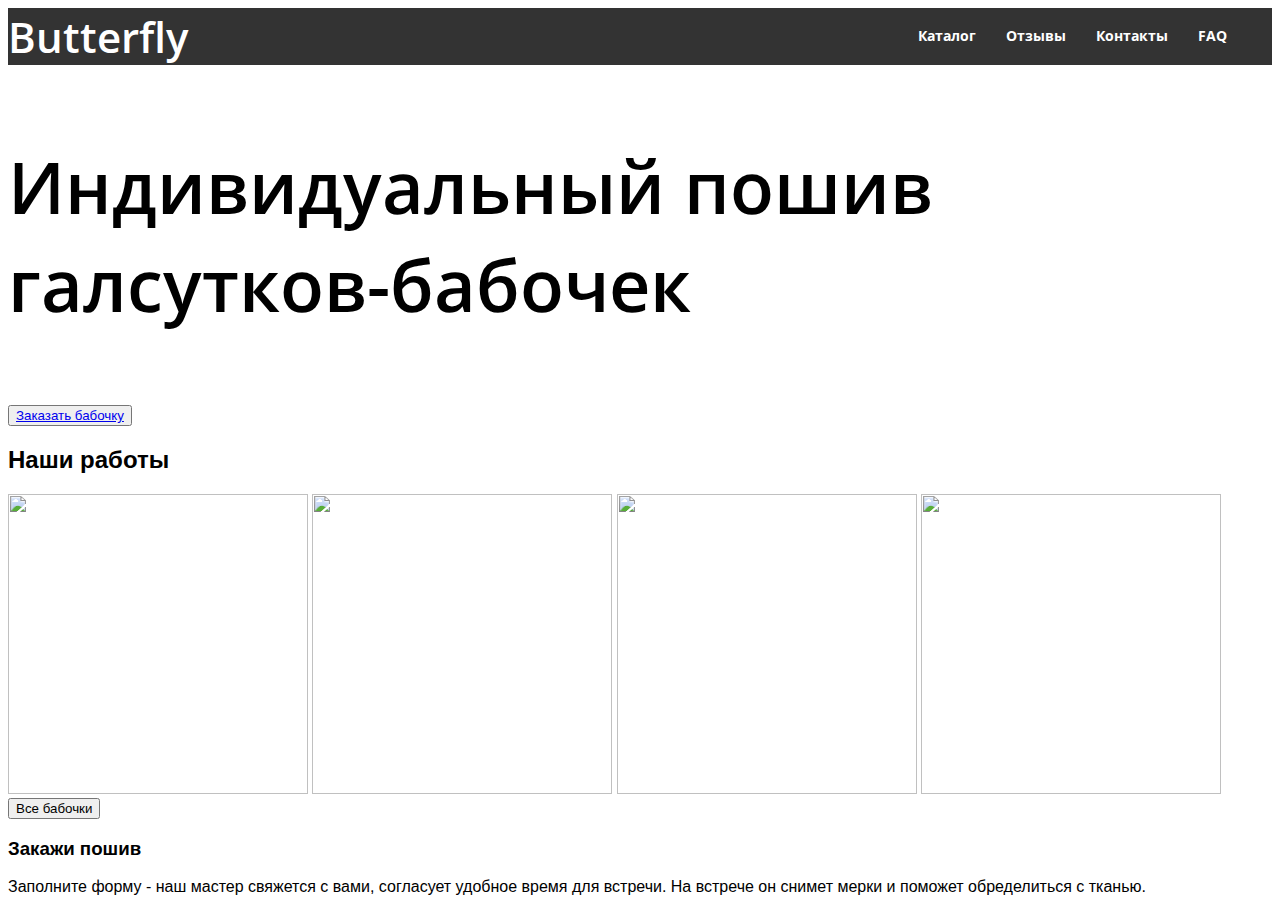
==== www/index.html @ 1707feb4 "first project" ====
<!doctype html>
<html lang="ru">

<head>
    <meta charset="UTF-8">
    <meta name="viewport" content="width=device-width, initial-scale=1.0">
    <title>Мой первый проект</title>
    <link rel="stylesheet" href="style/style.css">
</head>

<body>
    <header class="header">
        <div class="header-wrab">
            <div class="header-inner">
                <a href="index.html" class="header-link">Butterfly</a>
                <nav class="header-nav">
                    <ul class="header-item">
                        <li class="header-list">
                            <a href="catalog.html" class=" header-link-href">Каталог</a>
                        </li>
                        <li class="header-list">
                            <a href="rewievs.html" class="header-link-href">Отзывы</a>
                        </li>
                        <li class="header-list">
                            <a href="contacts.html" class=" header-link-href">Контакты</a>
                        </li>
                        <li class="header-list">
                            <a href="faq.html" class=" header-link-href">FAQ</a>
                        </li>
                    </ul>
                </nav>
            </div>
        </div>
    </header>
    <main>
        <section class="promo">
            <div class="wrapper">
                <div class="wrap">
                    <h3 class="promo-title">Индивидуальный пошив галсутков-бабочек</h3>
                    <button class="promo-button"><a href="order.html">Заказать бабочку</a></button>
                </div>
            </div>
        </section>
        <section class="portfolio">
            <div class="portfolio-subject">
                <div class="portfolio-holder">
                    <div class="portfolio-img">
                        <h2 class="portfolio-title">Наши работы</h2>
                        <img width="300" height="300" src="../img/portfolio-pic1.jpg" alt="" class="portfolio-pic">
                        <img width="300" height="300" src="../img/portfolio-pic2.jpg" alt="" class="portfolio-pic">
                        <img width="300" height="300" src="../img/portfolio-pic3.jpg" alt="" class="portfolio-pic">
                        <img width="300" height="300" src="../img/portfolio-item4.jpg" alt="" class="portfolio-pic">
                    </div>
                    <button class="portfolio-button">Все бабочки</button>
                </div>
            </div>
        </section>

        <section class="order">
            <div class="order-title">
                <div class="order-desc">
                    <h3 class="order-heading">Закажи пошив</h3>
                    <p class="order-text">Заполните форму - наш мастер свяжется с вами, согласует удобное время для встречи. На встрече он снимет мерки и поможет обределиться с тканью.</p>
                    
                </div>
            </div>
        </section>
    </main>
    <script src="scripts/script.js"></script>
</body>

</html>
---- www/style/style.css ----
/* open-sans-regular - latin_cyrillic */
@font-face {
  font-family: "Open Sans";
  font-style: normal;
  font-weight: 400;
  src: local(""), url("../fonts/open-sans-v27-latin_cyrillic-regular.woff2") format("woff2"), url("../fonts/open-sans-v27-latin_cyrillic-regular.woff") format("woff");
  /* Chrome 6+, Firefox 3.6+, IE 9+, Safari 5.1+ */
}
/* open-sans-600 - latin_cyrillic */
@font-face {
  font-family: "Open Sans";
  font-style: normal;
  font-weight: 600;
  src: local(""), url("../fonts/open-sans-v27-latin_cyrillic-600.woff2") format("woff2"), url("../fonts/open-sans-v27-latin_cyrillic-600.woff") format("woff");
  /* Chrome 6+, Firefox 3.6+, IE 9+, Safari 5.1+ */
}
/* open-sans-700 - latin_cyrillic */
@font-face {
  font-family: "Open Sans";
  font-style: normal;
  font-weight: 700;
  src: local(""), url("../fonts/open-sans-v27-latin_cyrillic-700.woff2") format("woff2"), url("../fonts/open-sans-v27-latin_cyrillic-700.woff") format("woff");
  /* Chrome 6+, Firefox 3.6+, IE 9+, Safari 5.1+ */
}
body {
  font-family: Arial, "Helvetica Neue", Helvetica, sans-serif;
}

.header {
  background-color: #333333;
}

.header-inner {
  display: flex;
}

.header-link {
  color: white;
  display: inline;
  text-decoration: none;
  font-weight: 600;
  font-size: 42px;
  line-height: 57px;
  font-family: "Open Sans";
}

.header-nav ul {
  list-style: none;
  padding-left: 700px;
  display: flex;
}
.header-nav li {
  margin-left: 30px;
}
.header-nav a {
  color: white;
  font-family: "Open Sans";
  font-weight: bold;
  font-size: 14px;
  line-height: 24px;
  text-decoration: none;
}

.promo-title {
  font-weight: 600;
  font-size: 72px;
  line-height: 98px;
  font-family: "Open Sans";
}
/*# sourceMappingURL=[data-uri] */
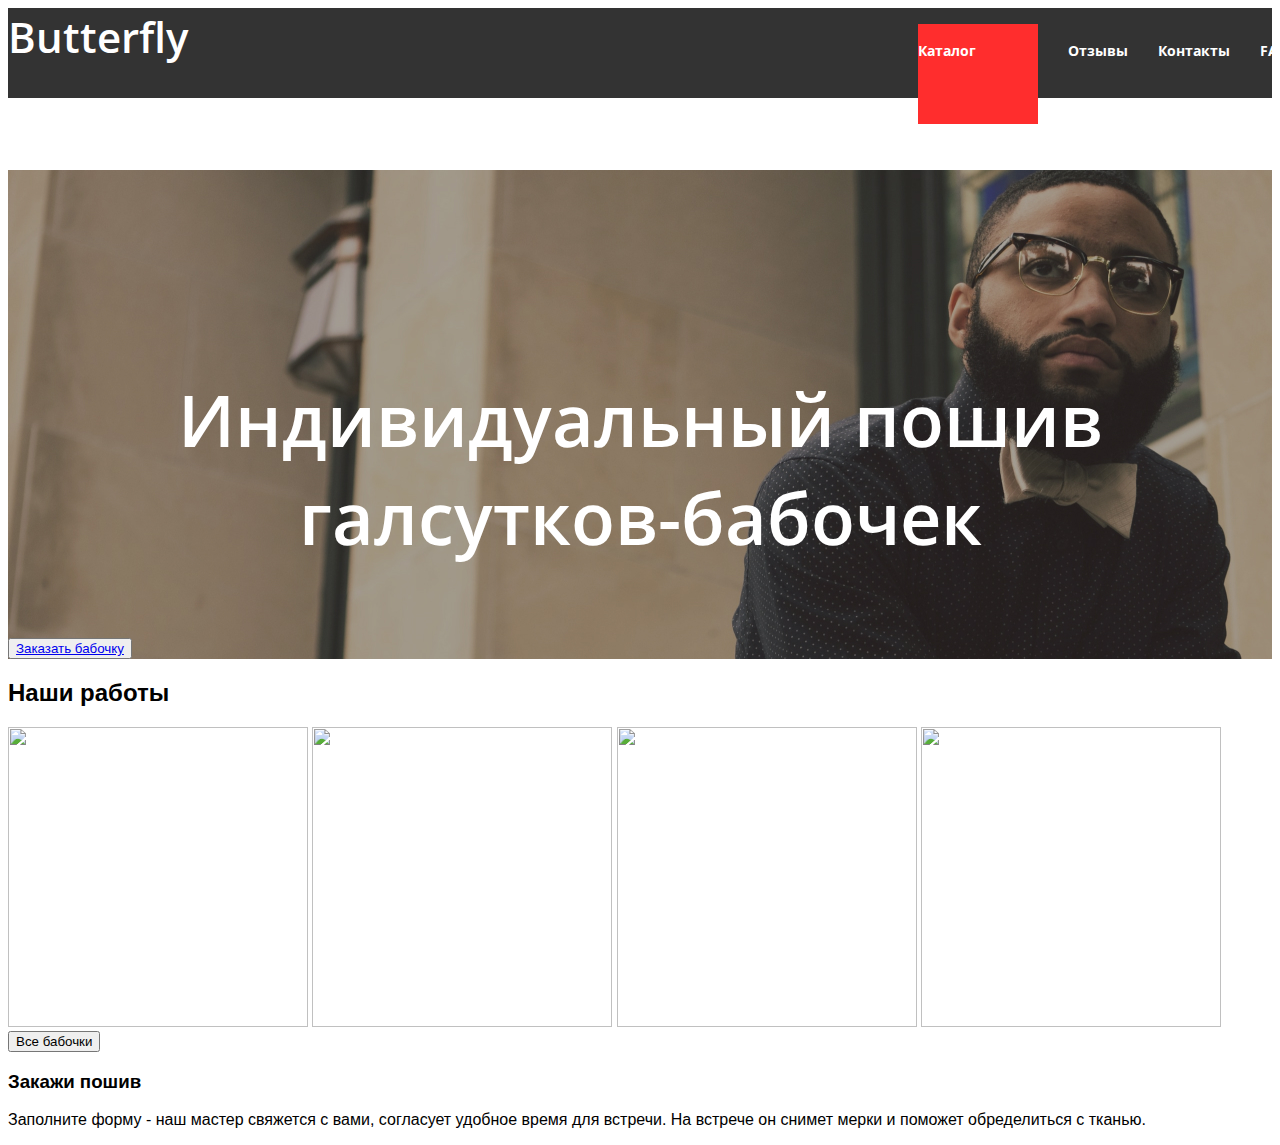
==== commit 095d14d6: "Atom" ====
--- a/www/index.html
+++ b/www/index.html
@@ -15,17 +15,17 @@
                 <a href="index.html" class="header-link">Butterfly</a>
                 <nav class="header-nav">
                     <ul class="header-item">
-                        <li class="header-list">
-                            <a href="catalog.html" class=" header-link-href">Каталог</a>
+                        <li class="header-list special">
+                            <a href="catalog.html" class="header-link-href">Каталог</a>
                         </li>
                         <li class="header-list">
                             <a href="rewievs.html" class="header-link-href">Отзывы</a>
                         </li>
                         <li class="header-list">
-                            <a href="contacts.html" class=" header-link-href">Контакты</a>
+                            <a href="contacts.html" class="header-link-href">Контакты</a>
                         </li>
                         <li class="header-list">
-                            <a href="faq.html" class=" header-link-href">FAQ</a>
+                            <a href="faq.html" class="header-link-href">FAQ</a>
                         </li>
                     </ul>
                 </nav>
@@ -60,8 +60,9 @@
             <div class="order-title">
                 <div class="order-desc">
                     <h3 class="order-heading">Закажи пошив</h3>
-                    <p class="order-text">Заполните форму - наш мастер свяжется с вами, согласует удобное время для встречи. На встрече он снимет мерки и поможет обределиться с тканью.</p>
-                    
+                    <p class="order-text">Заполните форму - наш мастер свяжется с вами, согласует удобное время для
+                        встречи. На встрече он снимет мерки и поможет обределиться с тканью.</p>
+
                 </div>
             </div>
         </section>
--- a/www/style/style.css
+++ b/www/style/style.css
@@ -27,6 +27,7 @@
 }
 
 .header {
+  height: 90px;
   background-color: #333333;
 }
 
@@ -35,6 +36,7 @@
 }
 
 .header-link {
+  height: 90px;
   color: white;
   display: inline;
   text-decoration: none;
@@ -50,9 +52,12 @@
   display: flex;
 }
 .header-nav li {
+  display: flex;
   margin-left: 30px;
 }
 .header-nav a {
+  padding-top: 15px;
+  display: flex;
   color: white;
   font-family: "Open Sans";
   font-weight: bold;
@@ -61,10 +66,24 @@
   text-decoration: none;
 }
 
+.special {
+  margin-bottom: 15px;
+  width: 120px;
+  height: 100px;
+  background-color: #FF2D2D;
+}
+
+.promo {
+  background-image: url(../img/Promo.jpg);
+}
+
 .promo-title {
+  padding-top: 200px;
+  color: white;
   font-weight: 600;
   font-size: 72px;
   line-height: 98px;
   font-family: "Open Sans";
+  text-align: center;
 }
-/*# sourceMappingURL=[data-uri] */
+/*# sourceMappingURL=[data-uri] */
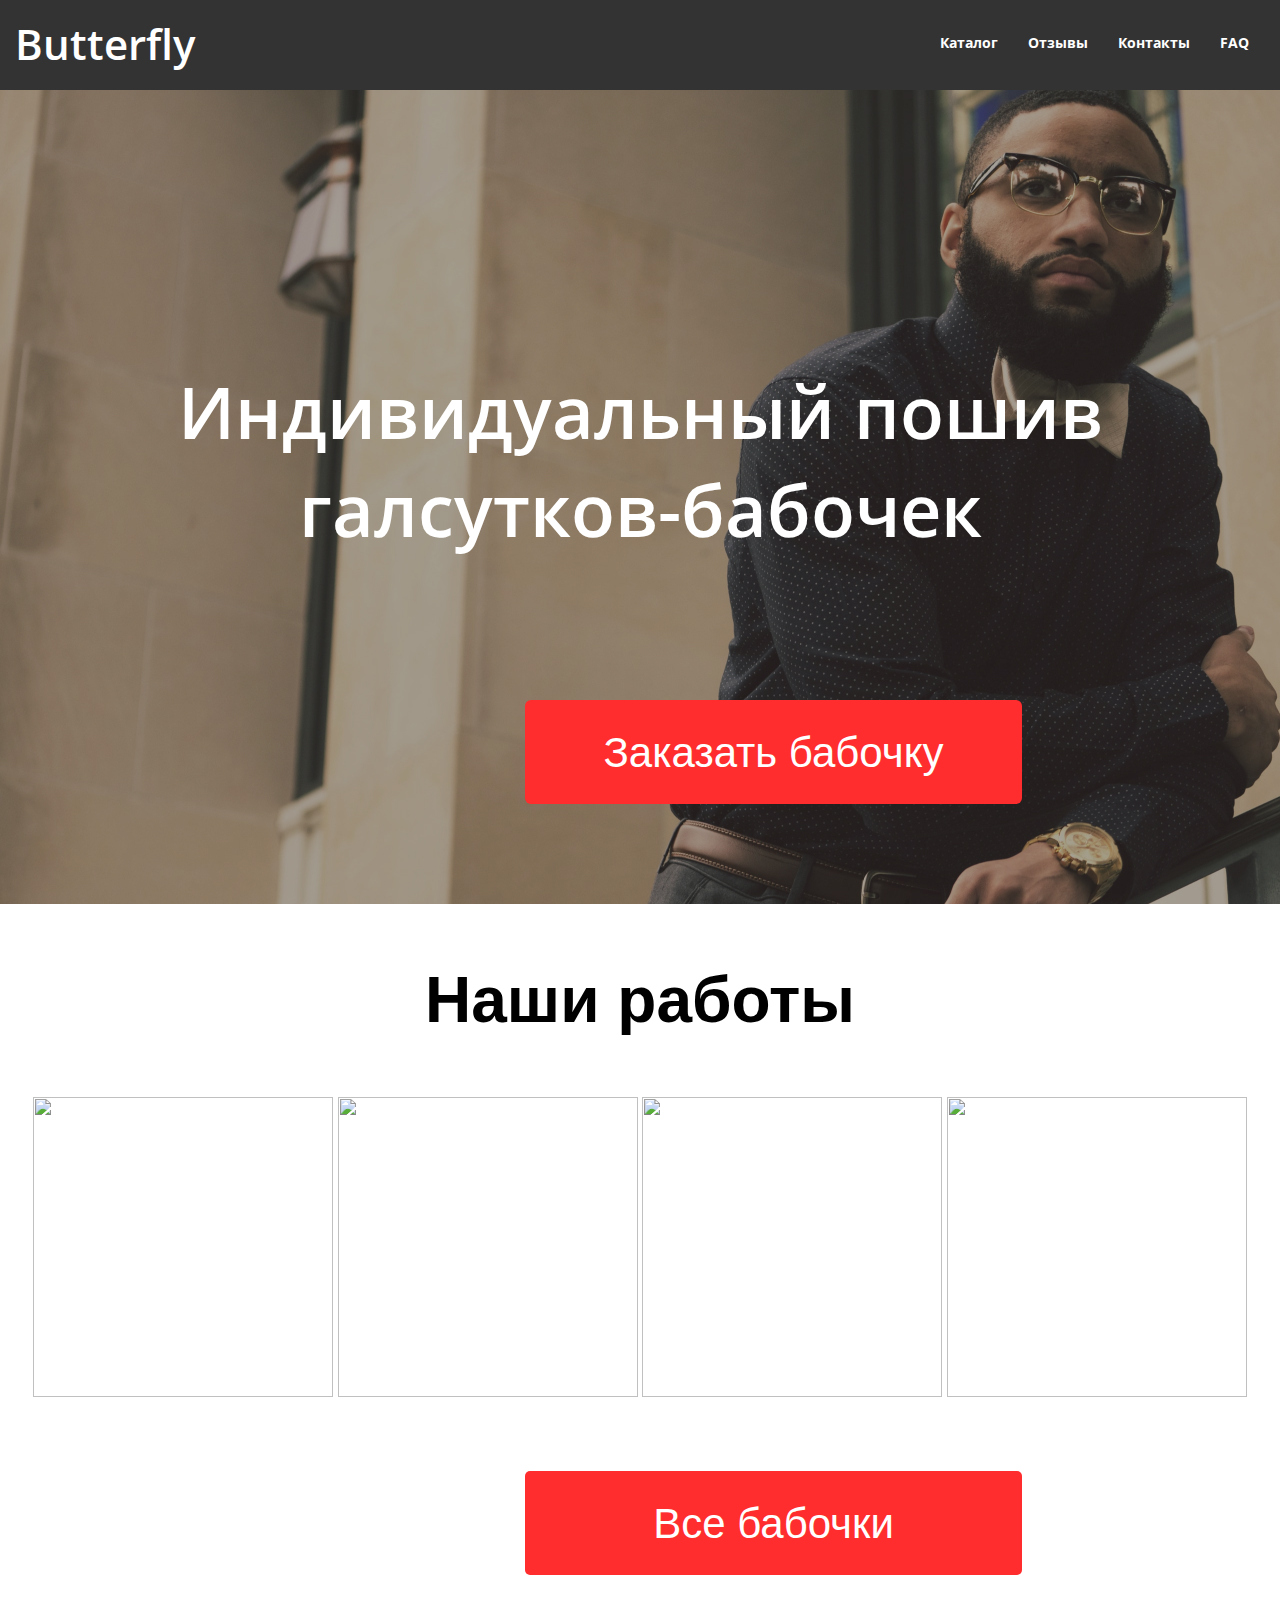
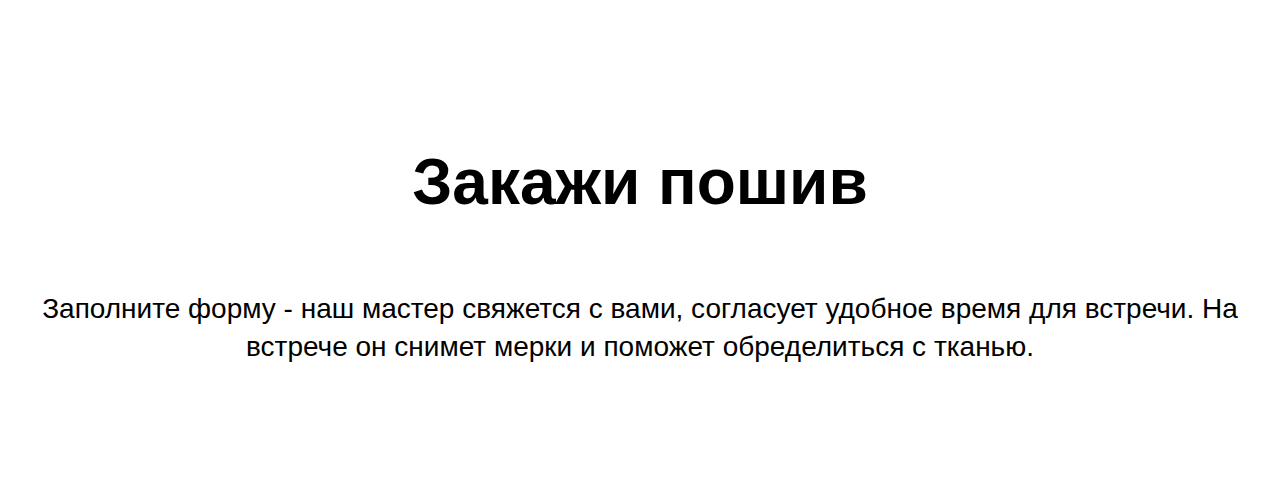
==== commit 43081640: "side part" ====
--- a/www/index.html
+++ b/www/index.html
@@ -36,7 +36,10 @@
         <section class="promo">
             <div class="wrapper">
                 <div class="wrap">
-                    <h3 class="promo-title">Индивидуальный пошив галсутков-бабочек</h3>
+                    <div class="promo-info">
+                        <h3 class="promo-title">Индивидуальный пошив галсутков-бабочек</h3>
+                    </div>
+                    
                     <button class="promo-button"><a href="order.html">Заказать бабочку</a></button>
                 </div>
             </div>
@@ -67,6 +70,8 @@
             </div>
         </section>
     </main>
+
+
     <script src="scripts/script.js"></script>
 </body>
 
--- a/www/style/style.css
+++ b/www/style/style.css
@@ -26,7 +26,18 @@
   font-family: Arial, "Helvetica Neue", Helvetica, sans-serif;
 }
 
+* {
+  box-sizing: border-box;
+}
+
+body {
+  margin: 0px;
+  padding: 0px;
+}
+
 .header {
+  padding: 0px;
+  margin: 0px;
   height: 90px;
   background-color: #333333;
 }
@@ -36,6 +47,7 @@
 }
 
 .header-link {
+  margin: 15px;
   height: 90px;
   color: white;
   display: inline;
@@ -66,14 +78,9 @@
   text-decoration: none;
 }
 
-.special {
-  margin-bottom: 15px;
-  width: 120px;
-  height: 100px;
-  background-color: #FF2D2D;
-}
-
 .promo {
+  height: 814px;
+  display: inline-block;
   background-image: url(../img/Promo.jpg);
 }
 
@@ -85,5 +92,66 @@
   line-height: 98px;
   font-family: "Open Sans";
   text-align: center;
+  left: 82px;
+  top: 200px;
 }
-/*# sourceMappingURL=[data-uri] */
+
+.promo-button {
+  width: 497px;
+  height: 104px;
+  margin-left: 525px;
+  margin-top: 70px;
+  line-height: 33px;
+  border-radius: 6px;
+  border: none;
+  background-color: #FF2D2D;
+}
+.promo-button a {
+  font-size: 42px;
+  line-height: 57px;
+  color: white;
+  text-decoration: none;
+}
+
+.portfolio-title {
+  font-size: 64px;
+  line-height: 87px;
+  text-align: center;
+}
+
+.portfolio-img {
+  text-align: center;
+}
+
+.portfolio-button {
+  width: 497px;
+  height: 104px;
+  margin-left: 525px;
+  margin-top: 70px;
+  border-radius: 6px;
+  background-color: #FF2D2D;
+  font-size: 42px;
+  line-height: 57px;
+  color: white;
+  text-decoration: none;
+  border-radius: 5px;
+  border: none;
+}
+
+.order-heading {
+  text-align: center;
+  font-size: 64px;
+  line-height: 87px;
+}
+
+.order-text {
+  text-align: center;
+  font-size: 28px;
+  line-height: 38px;
+}
+
+.order {
+  padding-top: 100px;
+  padding-bottom: 90px;
+}
+/*# sourceMappingURL=[data-uri] */
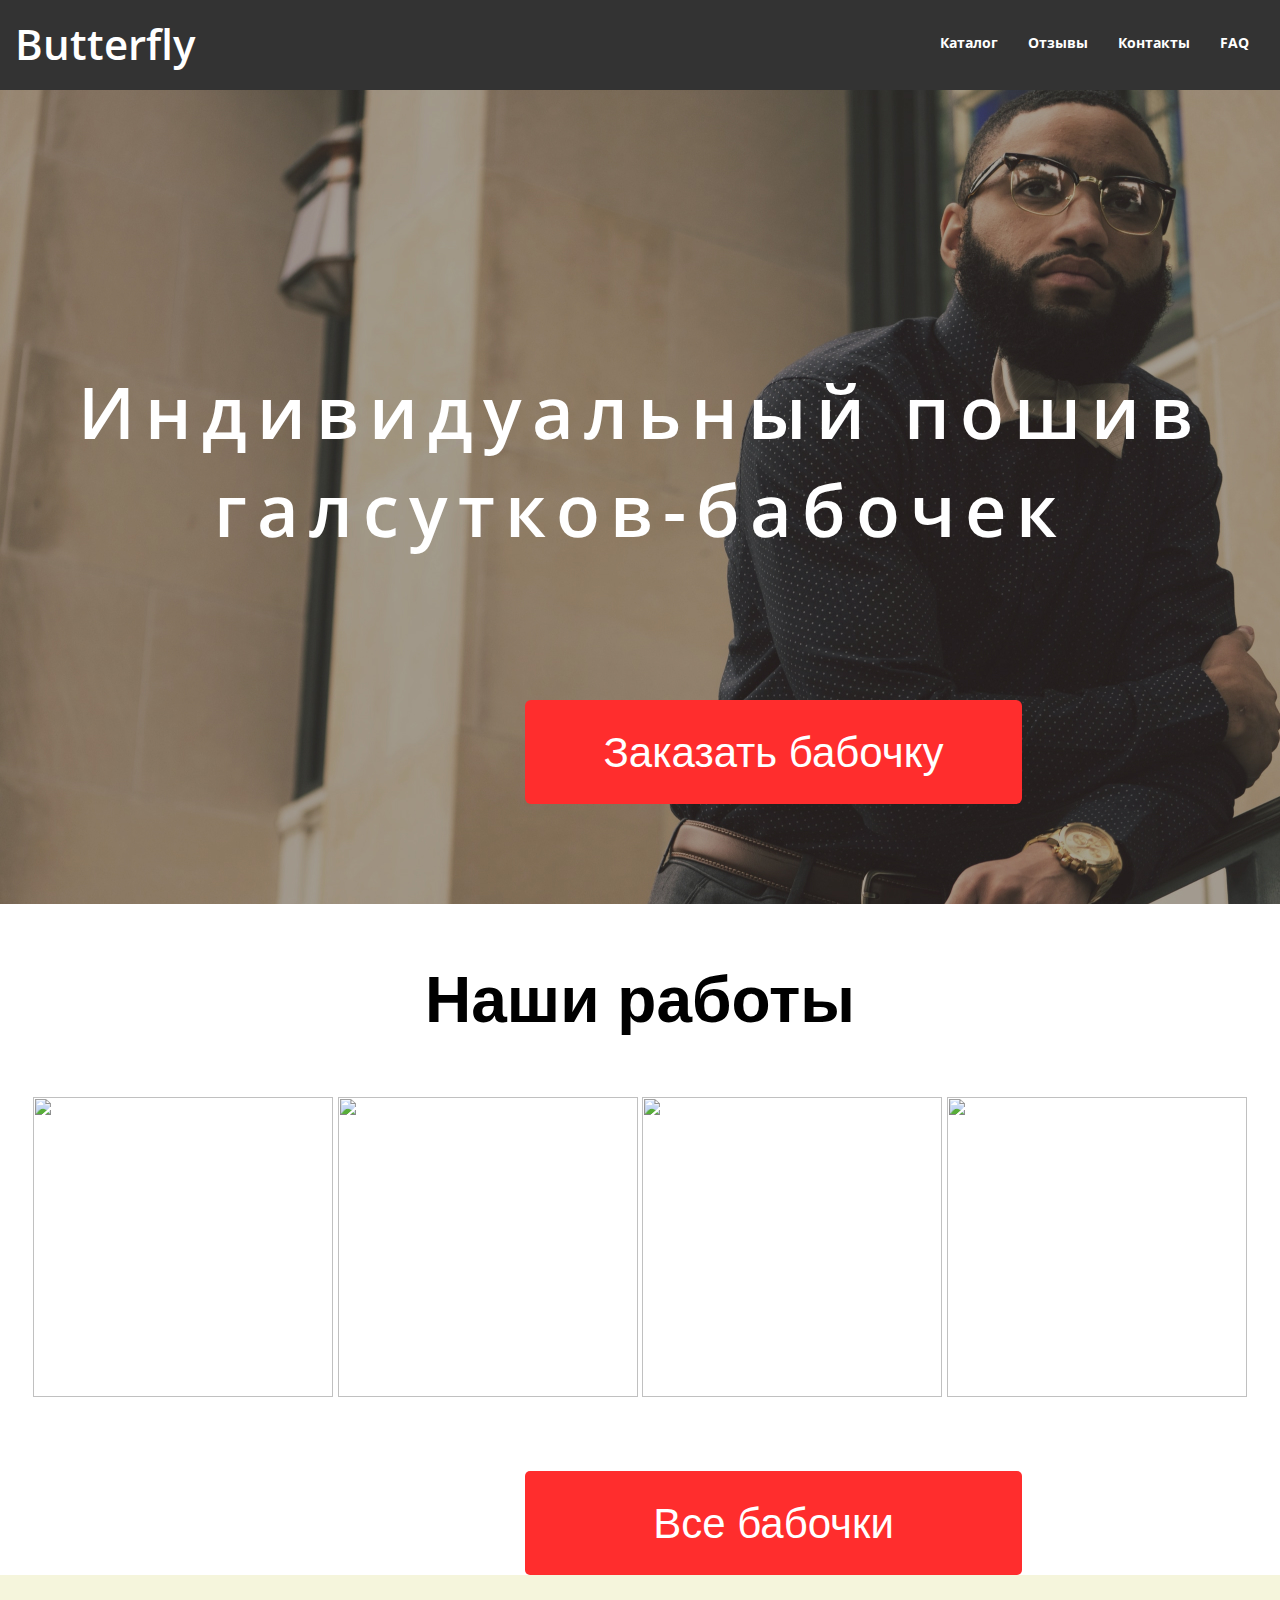
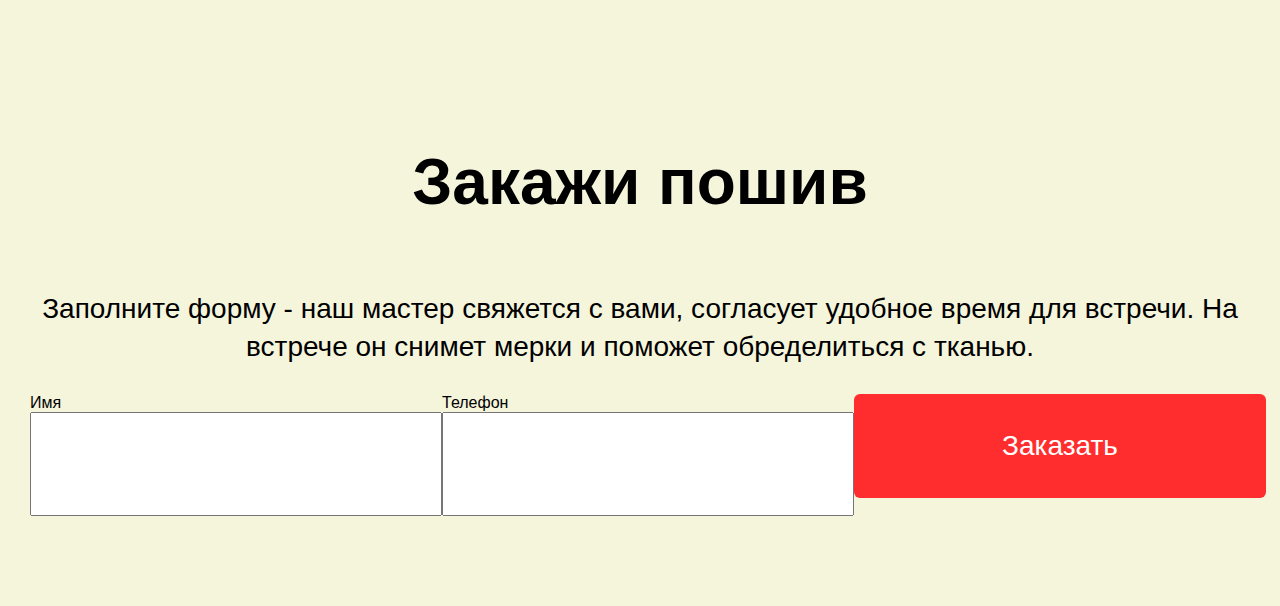
==== commit a8c6dc09: "form" ====
--- a/www/index.html
+++ b/www/index.html
@@ -39,7 +39,7 @@
                     <div class="promo-info">
                         <h3 class="promo-title">Индивидуальный пошив галсутков-бабочек</h3>
                     </div>
-                    
+
                     <button class="promo-button"><a href="order.html">Заказать бабочку</a></button>
                 </div>
             </div>
@@ -65,7 +65,21 @@
                     <h3 class="order-heading">Закажи пошив</h3>
                     <p class="order-text">Заполните форму - наш мастер свяжется с вами, согласует удобное время для
                         встречи. На встрече он снимет мерки и поможет обределиться с тканью.</p>
-
+                        <form action="#" class="form">
+                            <div class="form-field form-field-half">
+                                <label for="name" class="form-label">Имя</label>
+                                <input id="name" name="name" type="text" class="form-input">
+                            </div>
+                            <div class="form-field form-field-half">
+                                <label for="phone" class="form-label">Телефон</label>
+                                <input id="phone" name="phone" type="tel" class="form-input">
+                              </div>
+                              <div class="button-div">
+                              <button class="form-button">
+                                Заказать
+                            </button>
+                        </div>
+                        </form>
                 </div>
             </div>
         </section>
--- a/www/style/style.css
+++ b/www/style/style.css
@@ -79,12 +79,14 @@
 }
 
 .promo {
+  background-size: cover;
   height: 814px;
   display: inline-block;
   background-image: url(../img/Promo.jpg);
 }
 
 .promo-title {
+  letter-spacing: 10px;
   padding-top: 200px;
   color: white;
   font-weight: 600;
@@ -104,7 +106,7 @@
   line-height: 33px;
   border-radius: 6px;
   border: none;
-  background-color: #FF2D2D;
+  background-color: #ff2d2d;
 }
 .promo-button a {
   font-size: 42px;
@@ -129,7 +131,7 @@
   margin-left: 525px;
   margin-top: 70px;
   border-radius: 6px;
-  background-color: #FF2D2D;
+  background-color: #ff2d2d;
   font-size: 42px;
   line-height: 57px;
   color: white;
@@ -151,7 +153,64 @@
 }
 
 .order {
+  background-color: beige;
   padding-top: 100px;
   padding-bottom: 90px;
 }
-/*# sourceMappingURL=[data-uri] */
+
+.input {
+  margin-left: 50px;
+}
+
+.order-input {
+  display: inline-block;
+  border-radius: 6px;
+  border: none;
+  width: 412px;
+  height: 104px;
+  margin-left: 30px;
+}
+
+.orfer-button {
+  margin-top: 150px;
+  margin-left: 20px;
+  border-radius: 6px;
+  border: none;
+  width: 497px;
+  height: 104px;
+  background-color: #ff2d2d;
+}
+.orfer-button a {
+  text-decoration: none;
+  color: white;
+  font-size: 28px;
+  line-height: 34px;
+}
+
+.form {
+  width: 412px;
+  display: flex;
+  margin-left: 30px;
+}
+
+.form-button {
+  width: 412px;
+  height: 104px;
+  border: none;
+  border-radius: 6px;
+  background-color: #ff2d2d;
+  color: white;
+  font-size: 28px;
+  line-height: 34px;
+  text-align: center;
+}
+
+.button-div {
+  display: flex;
+}
+
+.form-input {
+  width: 412px;
+  height: 104px;
+}
+/*# sourceMappingURL=[data-uri] */
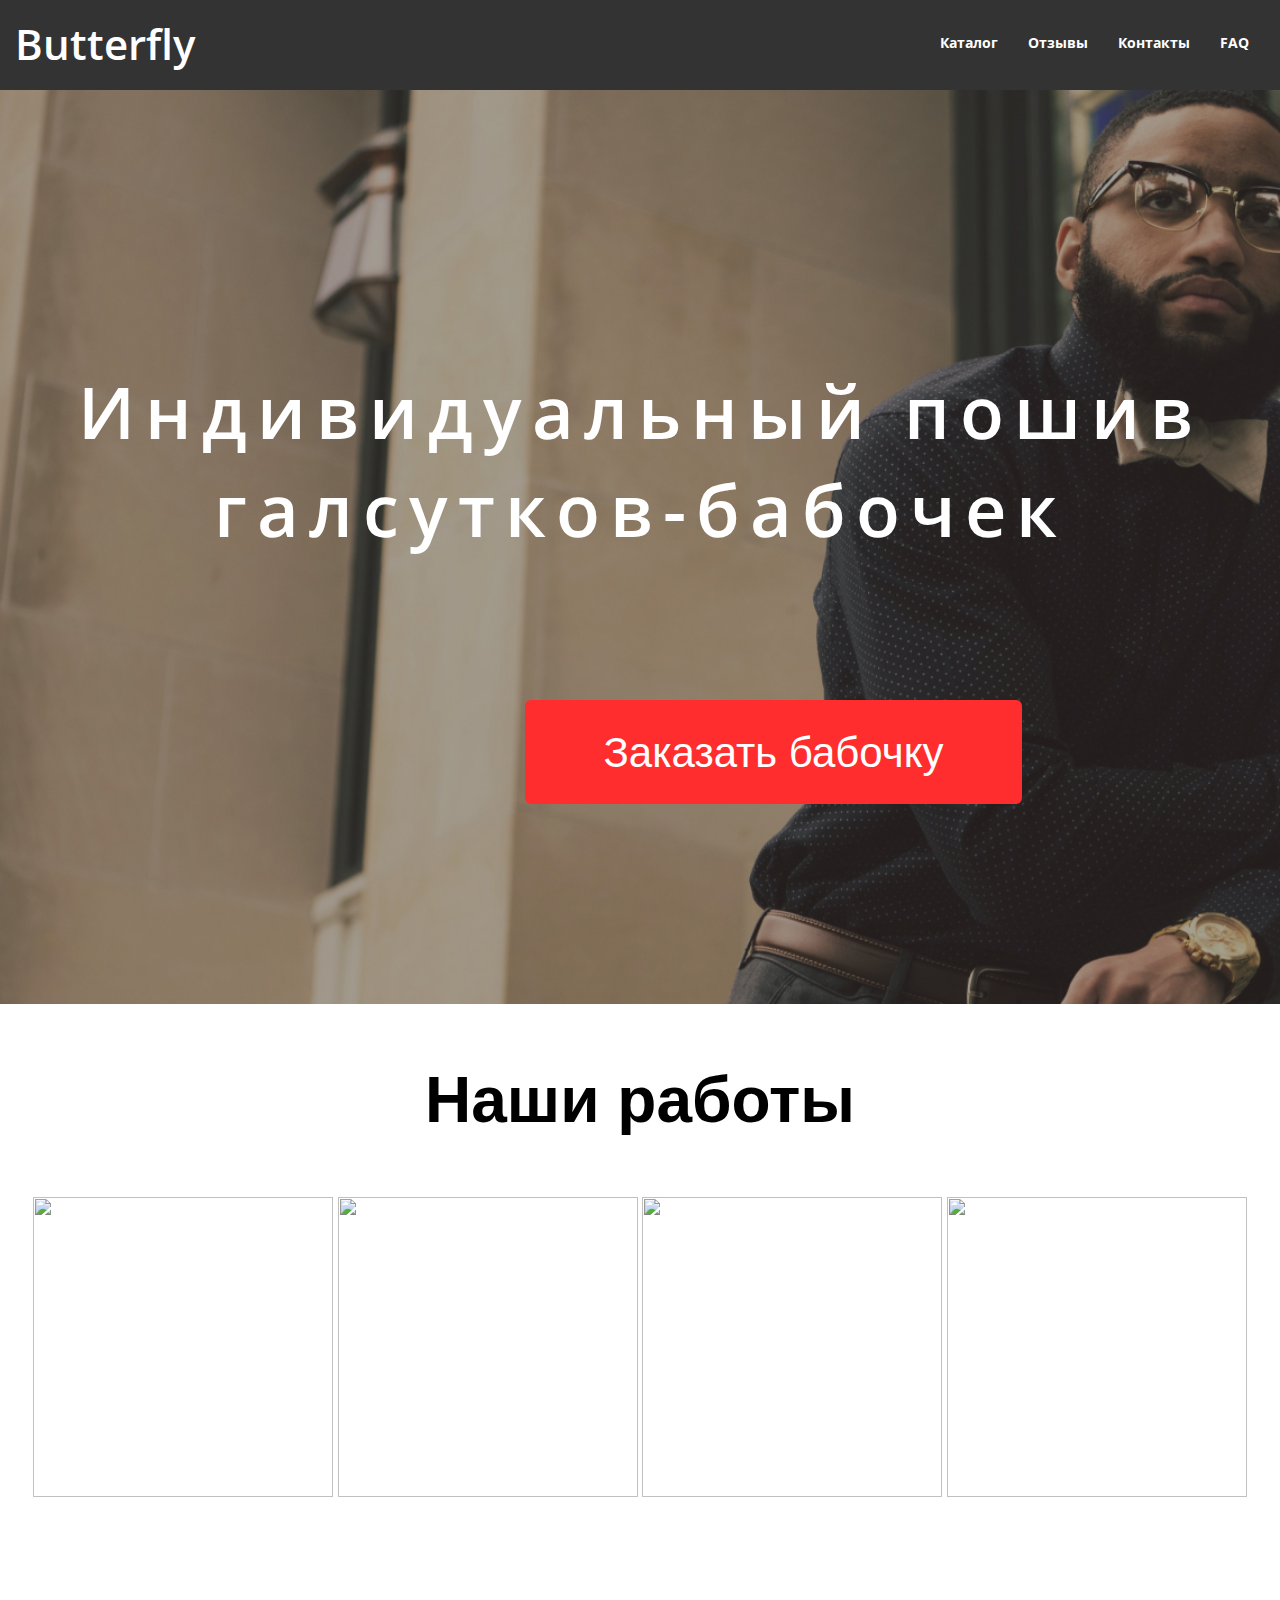
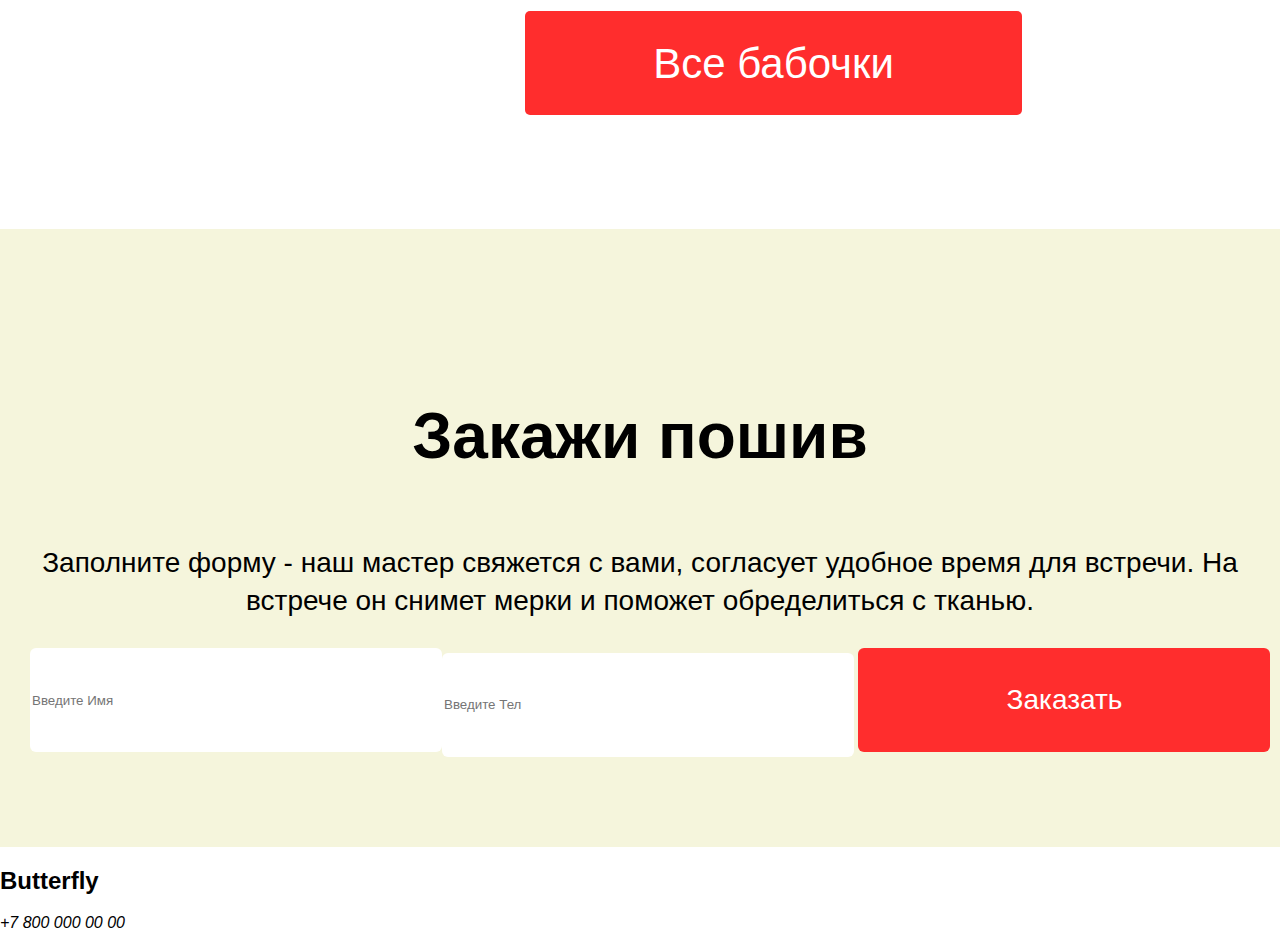
==== commit 817c73c9: "footer" ====
--- a/www/index.html
+++ b/www/index.html
@@ -1,92 +1,128 @@
-<!doctype html>
+<!DOCTYPE html>
 <html lang="ru">
+  <head>
+    <meta charset="UTF-8" />
+    <meta name="viewport" content="width=device-width, initial-scale=1.0" />
+    <title>Мой первый проект</title>
+    <link rel="stylesheet" href="style/style.css" />
+  </head>
 
-<head>
-    <meta charset="UTF-8">
-    <meta name="viewport" content="width=device-width, initial-scale=1.0">
-    <title>Мой первый проект</title>
-    <link rel="stylesheet" href="style/style.css">
-</head>
-
-<body>
+  <body>
     <header class="header">
-        <div class="header-wrab">
-            <div class="header-inner">
-                <a href="index.html" class="header-link">Butterfly</a>
-                <nav class="header-nav">
-                    <ul class="header-item">
-                        <li class="header-list special">
-                            <a href="catalog.html" class="header-link-href">Каталог</a>
-                        </li>
-                        <li class="header-list">
-                            <a href="rewievs.html" class="header-link-href">Отзывы</a>
-                        </li>
-                        <li class="header-list">
-                            <a href="contacts.html" class="header-link-href">Контакты</a>
-                        </li>
-                        <li class="header-list">
-                            <a href="faq.html" class="header-link-href">FAQ</a>
-                        </li>
-                    </ul>
-                </nav>
-            </div>
+      <div class="header-wrab">
+        <div class="header-inner">
+          <a href="index.html" class="header-link">Butterfly</a>
+          <nav class="header-nav">
+            <ul class="header-item">
+              <li class="header-list special">
+                <a href="catalog.html" class="header-link-href hh">Каталог</a>
+              </li>
+              <li class="header-list">
+                <a href="rewievs.html" class="header-link-href">Отзывы</a>
+              </li>
+              <li class="header-list">
+                <a href="contacts.html" class="header-link-href">Контакты</a>
+              </li>
+              <li class="header-list">
+                <a href="faq.html" class="header-link-href">FAQ</a>
+              </li>
+            </ul>
+          </nav>
         </div>
+      </div>
     </header>
     <main>
-        <section class="promo">
-            <div class="wrapper">
-                <div class="wrap">
-                    <div class="promo-info">
-                        <h3 class="promo-title">Индивидуальный пошив галсутков-бабочек</h3>
-                    </div>
+      <section class="promo">
+        <div class="wrapper">
+          <div class="wrap">
+            <div class="promo-info">
+              <h3 class="promo-title">
+                Индивидуальный пошив галсутков-бабочек
+              </h3>
+            </div>
 
-                    <button class="promo-button"><a href="order.html">Заказать бабочку</a></button>
-                </div>
+            <button class="promo-button">
+              <a href="order.html">Заказать бабочку</a>
+            </button>
+          </div>
+        </div>
+      </section>
+      <section class="portfolio">
+        <div class="portfolio-subject">
+          <div class="portfolio-holder">
+            <div class="portfolio-img">
+              <h2 class="portfolio-title">Наши работы</h2>
+              <img
+                width="300"
+                height="300"
+                src="../img/portfolio-pic1.jpg"
+                alt=""
+                class="portfolio-pic"
+              />
+              <img
+                width="300"
+                height="300"
+                src="../img/portfolio-pic2.jpg"
+                alt=""
+                class="portfolio-pic"
+              />
+              <img
+                width="300"
+                height="300"
+                src="../img/portfolio-pic3.jpg"
+                alt=""
+                class="portfolio-pic"
+              />
+              <img
+                width="300"
+                height="300"
+                src="../img/portfolio-item4.jpg"
+                alt=""
+                class="portfolio-pic"
+              />
             </div>
-        </section>
-        <section class="portfolio">
-            <div class="portfolio-subject">
-                <div class="portfolio-holder">
-                    <div class="portfolio-img">
-                        <h2 class="portfolio-title">Наши работы</h2>
-                        <img width="300" height="300" src="../img/portfolio-pic1.jpg" alt="" class="portfolio-pic">
-                        <img width="300" height="300" src="../img/portfolio-pic2.jpg" alt="" class="portfolio-pic">
-                        <img width="300" height="300" src="../img/portfolio-pic3.jpg" alt="" class="portfolio-pic">
-                        <img width="300" height="300" src="../img/portfolio-item4.jpg" alt="" class="portfolio-pic">
-                    </div>
-                    <button class="portfolio-button">Все бабочки</button>
-                </div>
-            </div>
-        </section>
+            <div class="portfolio-contaener">
+            <button class="portfolio-button">Все бабочки</button>
+          </div>
+          </div>
+        </div>
+      </section>
 
-        <section class="order">
-            <div class="order-title">
-                <div class="order-desc">
-                    <h3 class="order-heading">Закажи пошив</h3>
-                    <p class="order-text">Заполните форму - наш мастер свяжется с вами, согласует удобное время для
-                        встречи. На встрече он снимет мерки и поможет обределиться с тканью.</p>
-                        <form action="#" class="form">
-                            <div class="form-field form-field-half">
-                                <label for="name" class="form-label">Имя</label>
-                                <input id="name" name="name" type="text" class="form-input">
-                            </div>
-                            <div class="form-field form-field-half">
-                                <label for="phone" class="form-label">Телефон</label>
-                                <input id="phone" name="phone" type="tel" class="form-input">
-                              </div>
-                              <div class="button-div">
-                              <button class="form-button">
-                                Заказать
-                            </button>
-                        </div>
-                        </form>
-                </div>
-            </div>
-        </section>
+      <section class="order">
+        <div class="order-title">
+          <div class="order-desc">
+            <h3 class="order-heading">Закажи пошив</h3>
+            <p class="order-text">
+              Заполните форму - наш мастер свяжется с вами, согласует удобное
+              время для встречи. На встрече он снимет мерки и поможет
+              обределиться с тканью.
+            </p>
+            <form action="#" class="form">
+              <div class="form-field form-field-half">
+                <input id="name" name="name" type="text"  placeholder="Введите Имя" class="form-input" />
+              </div>
+              <div class="form-field">
+                <input id="phone" name="phone" type="tel"  placeholder="Введите Тел" class="form-input" />
+                <button class="form-button">Заказать</button>
+              </div>              
+            </form>
+          </div>
+        </div>
+      </section>
     </main>
 
+    <footer class="footer">
+      <div class="footer-title">
+        <div class="footer-number">
+          <div class="footer-icon">
+            <h2 class="footer-link">Butterfly</h2>
+            <i class="number">+7 800 000 00 00</i>
+            
+          </div>
+        </div>
+      </div>
+    </footer>
 
     <script src="scripts/script.js"></script>
-</body>
-
-</html>+  </body>
+</html>
--- a/www/style/style.css
+++ b/www/style/style.css
@@ -58,6 +58,18 @@
   font-family: "Open Sans";
 }
 
+.header-link:hover {
+  color: #ff2d2d;
+}
+
+.header-link-href:hover {
+  color: #ff2d2d;
+}
+
+.header-link-href {
+  height: 25px;
+}
+
 .header-nav ul {
   list-style: none;
   padding-left: 700px;
@@ -80,7 +92,7 @@
 
 .promo {
   background-size: cover;
-  height: 814px;
+  height: 914px;
   display: inline-block;
   background-image: url(../img/Promo.jpg);
 }
@@ -115,6 +127,10 @@
   text-decoration: none;
 }
 
+.portfolio {
+  height: 772px;
+}
+
 .portfolio-title {
   font-size: 64px;
   line-height: 87px;
@@ -138,6 +154,10 @@
   text-decoration: none;
   border-radius: 5px;
   border: none;
+}
+
+.portfolio-contaener {
+  padding-top: 40px;
 }
 
 .order-heading {
@@ -188,8 +208,7 @@
 }
 
 .form {
-  width: 412px;
-  display: flex;
+  display: inline-flex;
   margin-left: 30px;
 }
 
@@ -205,12 +224,14 @@
   text-align: center;
 }
 
-.button-div {
-  display: flex;
+.form-field {
+  display: inline;
 }
 
 .form-input {
+  border-radius: 6px;
+  border: none;
   width: 412px;
   height: 104px;
 }
-/*# sourceMappingURL=[data-uri] */
+/*# sourceMappingURL=[data-uri] */
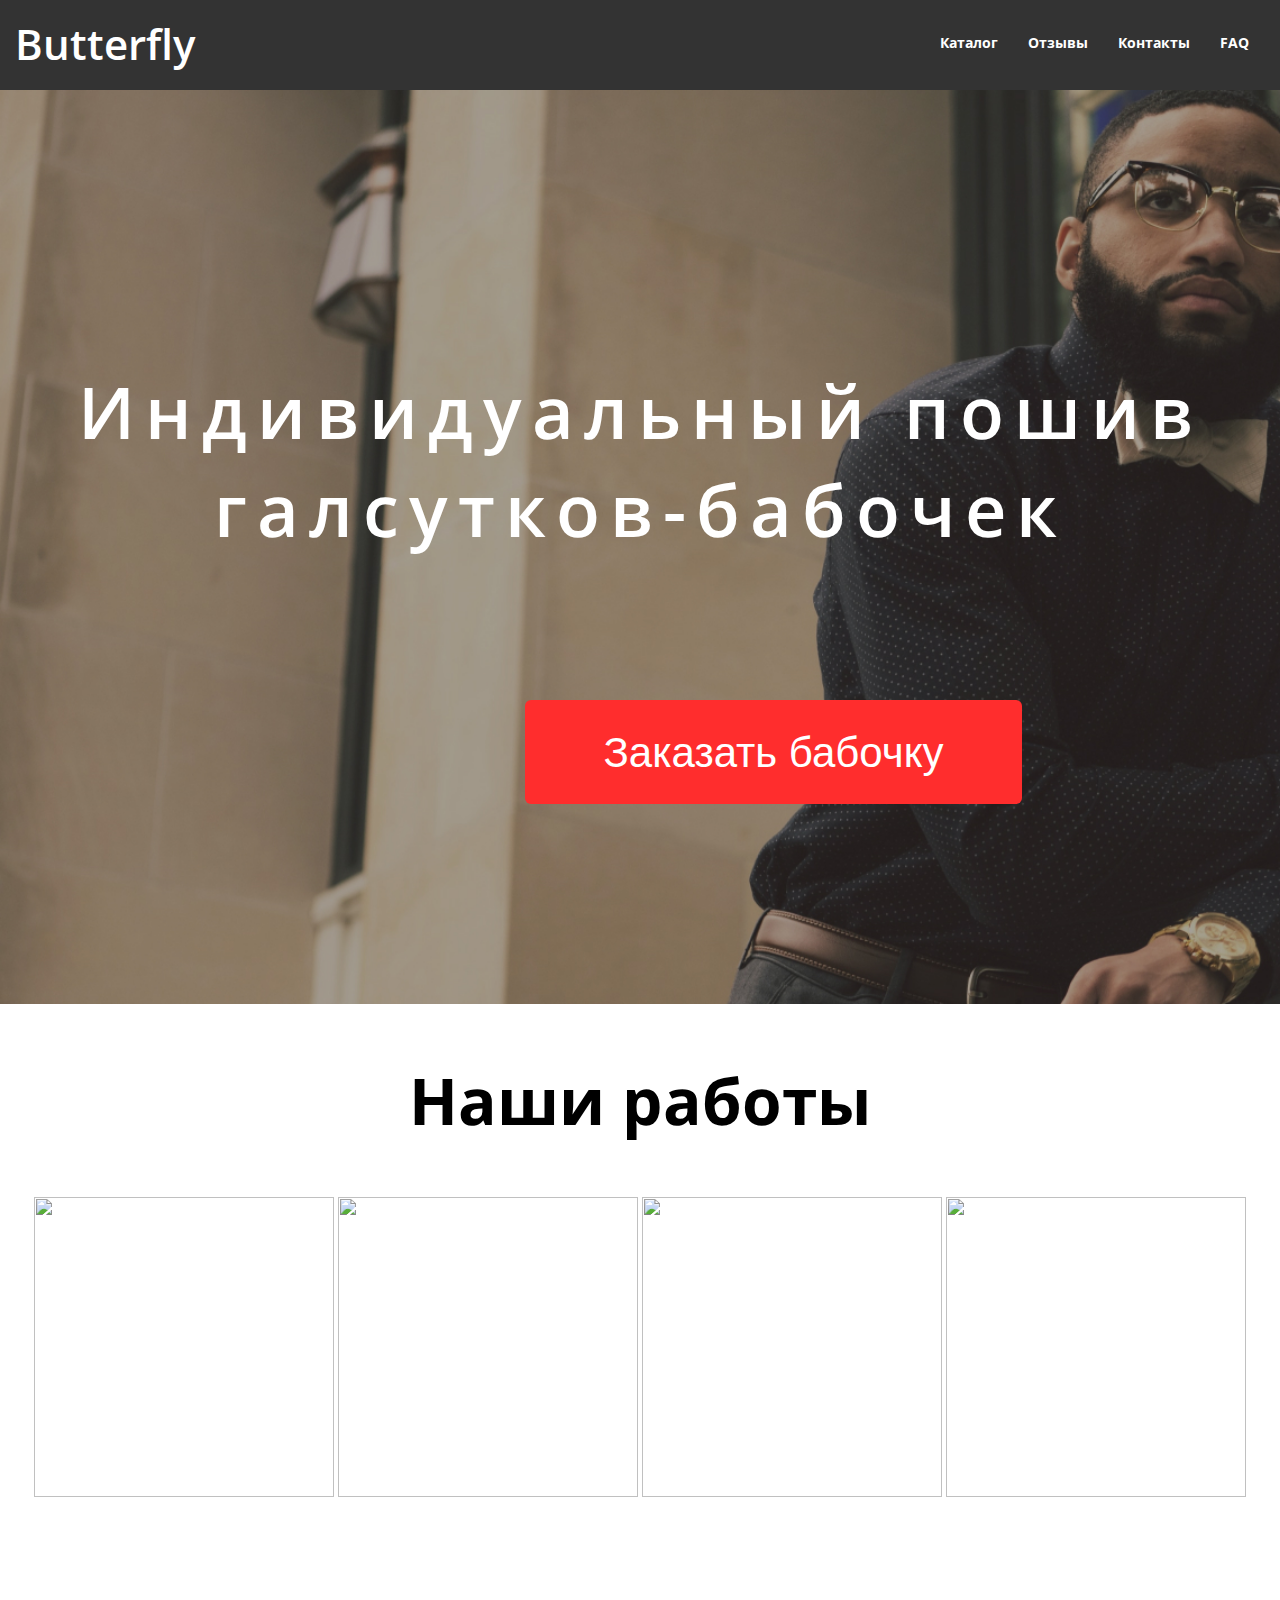
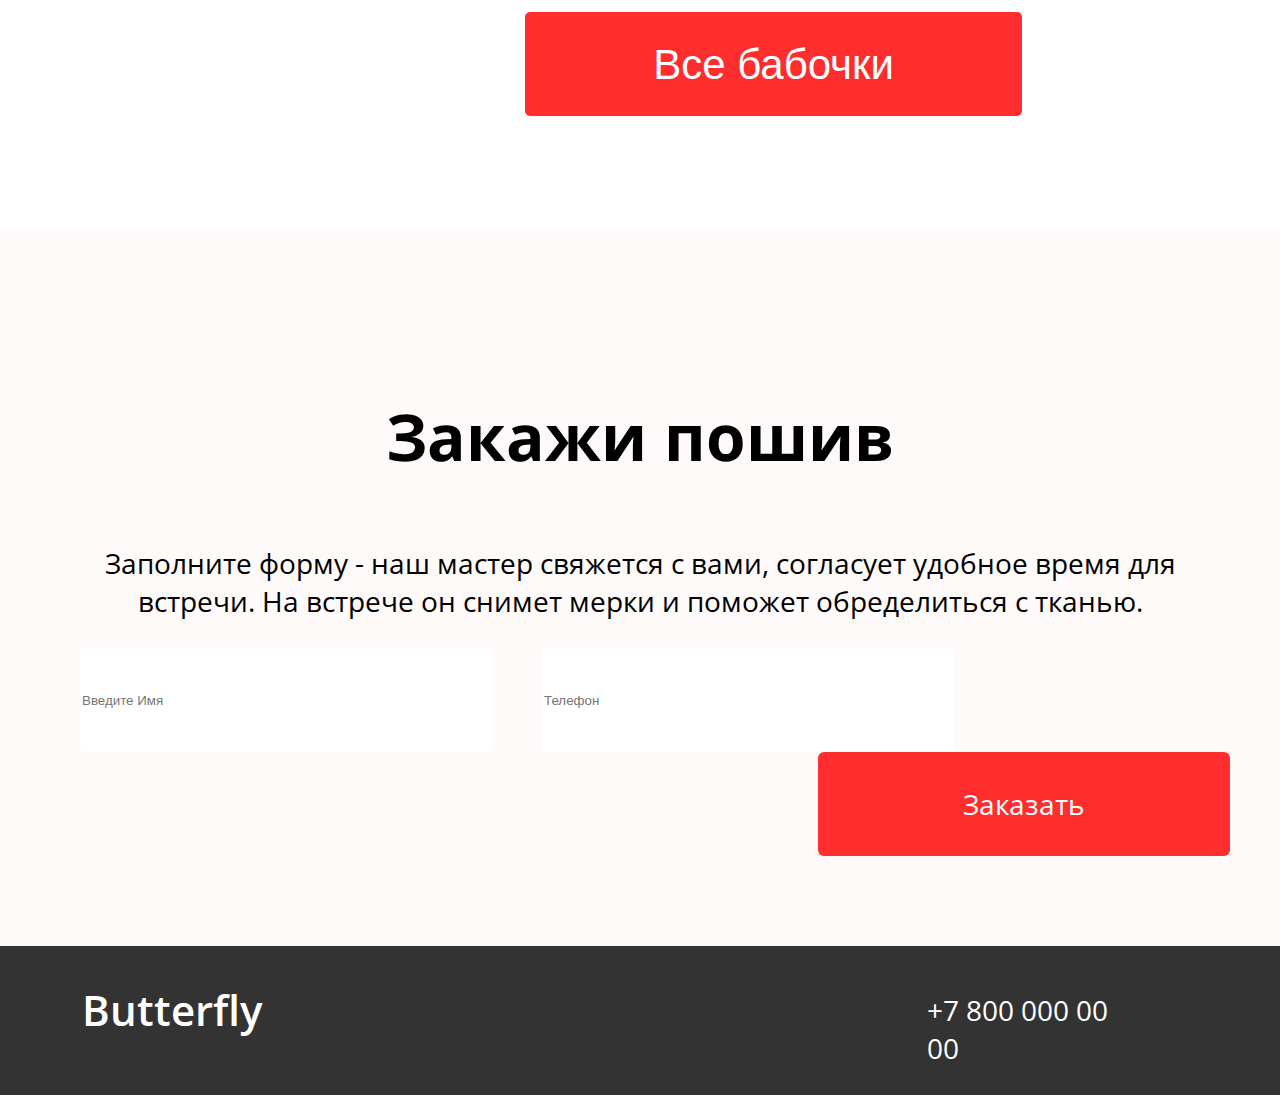
==== commit bad3ff80: "finished the first page" ====
--- a/www/index.html
+++ b/www/index.html
@@ -82,8 +82,8 @@
               />
             </div>
             <div class="portfolio-contaener">
-            <button class="portfolio-button">Все бабочки</button>
-          </div>
+              <button class="portfolio-button">Все бабочки</button>
+            </div>
           </div>
         </div>
       </section>
@@ -97,14 +97,29 @@
               время для встречи. На встрече он снимет мерки и поможет
               обределиться с тканью.
             </p>
+
             <form action="#" class="form">
-              <div class="form-field form-field-half">
-                <input id="name" name="name" type="text"  placeholder="Введите Имя" class="form-input" />
+              <div class="form-div">
+                <div class="form-field form-field-half">
+                  <input
+                    id="name"
+                    name="name"
+                    type="text"
+                    placeholder="Введите Имя"
+                    class="form-input"
+                  />
+                </div>
+                <div class="form-field">
+                  <input
+                    id="phone"
+                    name="phone"
+                    type="tel"
+                    placeholder="Телефон"
+                    class="form-input"
+                  />
+                  <button class="form-button">Заказать</button>
+                </div>
               </div>
-              <div class="form-field">
-                <input id="phone" name="phone" type="tel"  placeholder="Введите Тел" class="form-input" />
-                <button class="form-button">Заказать</button>
-              </div>              
             </form>
           </div>
         </div>
@@ -116,8 +131,14 @@
         <div class="footer-number">
           <div class="footer-icon">
             <h2 class="footer-link">Butterfly</h2>
-            <i class="number">+7 800 000 00 00</i>
-            
+            <p class="phone">+7 800 000 00 00</p>
+            <a href="#" class="massage-icon"><img class="img-icons" src="../img/icon-instagram.svg" alt=""></a>
+            <a href="" class="massage-icon"><img class="img-icons" src="../img/icon-facebook.svg" alt=""></a>
+            <a href="" class="massage-icon"><img class="img-icons" src="../img/icon-telegram.svg" alt=""></a>
+              
+              
+              
+            </div>
           </div>
         </div>
       </div>
--- a/www/style/style.css
+++ b/www/style/style.css
@@ -31,6 +31,7 @@
 }
 
 body {
+  font-family: "Open Sans", sans-serif;
   margin: 0px;
   padding: 0px;
 }
@@ -167,13 +168,15 @@
 }
 
 .order-text {
+  margin-left: 82px;
+  margin-right: 82px;
   text-align: center;
   font-size: 28px;
   line-height: 38px;
 }
 
 .order {
-  background-color: beige;
+  background-color: #FFFAFA;
   padding-top: 100px;
   padding-bottom: 90px;
 }
@@ -207,12 +210,57 @@
   line-height: 34px;
 }
 
+.footer {
+  background-color: #333333;
+}
+.footer div {
+  display: flex;
+  color: white;
+  display: flex;
+}
+
+.footer-link {
+  font-family: "Open Sans", sans-serif;
+  font-weight: 600;
+  font-size: 42px;
+  line-height: 57px;
+  padding-left: 82px;
+}
+
+.phone {
+  margin-right: 45px;
+  margin-top: 45px;
+  font-family: "Open Sans", sans-serif;
+  font-size: 28px;
+  line-height: 38px;
+  padding-left: 665px;
+}
+
+.footer-icons {
+  padding-right: 15px;
+  display: flex;
+}
+
+.img-icons {
+  margin-left: 15px;
+  margin-right: 15px;
+}
+
+.footer-title .footer-number .footer-icon {
+  display: flex;
+}
+.footer-title .footer-number .footer-icon a {
+  margin-top: 50px;
+  height: 25px;
+  display: flex;
+}
+
 .form {
-  display: inline-flex;
   margin-left: 30px;
 }
 
 .form-button {
+  font-family: "Open Sans", sans-serif;
   width: 412px;
   height: 104px;
   border: none;
@@ -225,7 +273,7 @@
 }
 
 .form-field {
-  display: inline;
+  margin-left: 50px;
 }
 
 .form-input {
@@ -234,4 +282,12 @@
   width: 412px;
   height: 104px;
 }
-/*# sourceMappingURL=[data-uri] */
+
+.form-div {
+  display: flex;
+}
+.form-div .form-field .form-button {
+  float: right;
+  margin: 0 50px;
+}
+/*# sourceMappingURL=[data-uri] */
